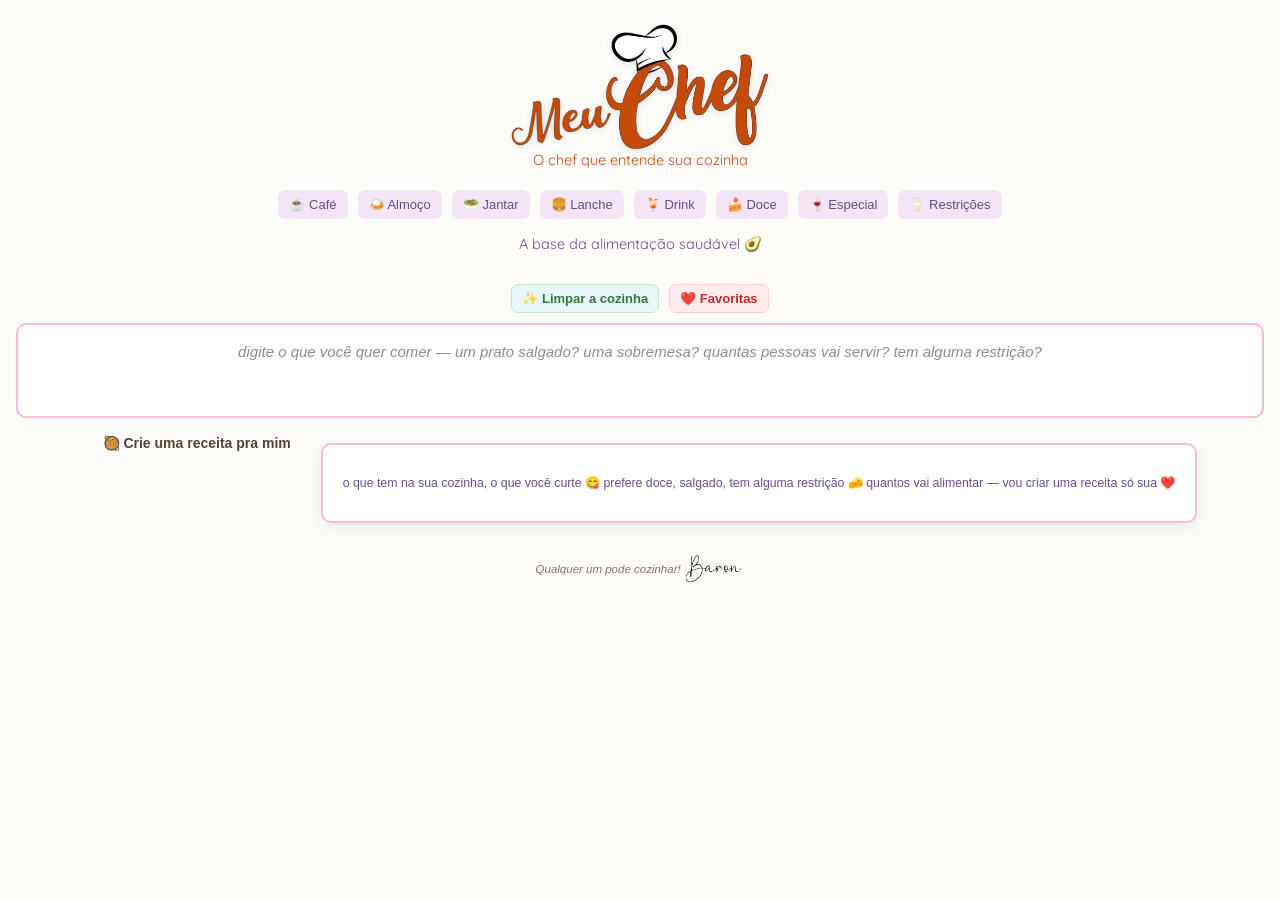
==== index.html @ 27375d2c "Add files via upload" ====
﻿<!DOCTYPE html>
<html lang="pt-BR">
<head>
<meta charset="UTF-8" />
<meta name="viewport" content="width=device-width, initial-scale=1.0, maximum-scale=1.0, user-scalable=no, shrink-to-fit=no">
<meta name="description" content="MeuChef é um aplicativo para gerar receitas personalizadas com base nos ingredientes que você tem em casa.">
<meta name="author" content="José Augusto Baron">
<meta name="mobile-web-app-capable" content="yes">
<title>MeuChef</title>
<link rel="stylesheet" href="css/style.css" />
<link rel="stylesheet" href="components/fontawesome/css/all.min.css">
<link href="https://fonts.googleapis.com/css2?family=Quicksand:wght@400;500;600;700&display=swap" rel="stylesheet">
<link rel="manifest" href="manifest.json">
<meta name="theme-color" content="#f8e2d2">
<meta name="apple-mobile-web-app-capable" content="yes">
<meta name="apple-mobile-web-app-status-bar-style" content="black-translucent">
<meta name="apple-mobile-web-app-title" content="MeuChef">
<link rel="apple-touch-icon" href="imagens/icon-192.png">
</head>

<body>
<!-- Conteúdo principal -->
<div id="app-content" class="container">
<img src="imagens/topo.png" alt="MeuChef Logo" class="logotopo">
<p class="saldavel">
O chef que entende sua cozinha</p>

<div class="tags">
<span class="tag" onclick="adicionarSugestao('café expresso cremoso, pão francês com queijo de minas, presunto e frutas frescas variadas — para 2 pessoas')">☕ Café</span>
<span class="tag" onclick="adicionarSugestao('frango ao molho de mostarda e mel, arroz com alho, batatas assadas e salada fresca de tomates — para 4 pessoas')">🍛 Almoço</span>
<span class="tag" onclick="adicionarSugestao('filé de peixe assado com ervas aromáticas, purê de batata-baroa e legumes grelhados na manteiga — para 2 pessoas')">🥗 Jantar</span>
<span class="tag" onclick="adicionarSugestao('tapioca macia recheada com queijo derretido e tomate seco, servida com suco gelado de abacaxi — para 1 pessoa')">🍔 Lanche</span>
<span class="tag" onclick="adicionarSugestao('caipirinha refrescante de maracujá com hortelã, feita com cachaça artesanal e gelo picado — para 2 pessoas')">🍹 Drink</span>
<span class="tag" onclick="adicionarSugestao('Torta americana de maçã com massa podre crocante e recheio caramelizado com canela — para toda a família')">🍰 Doce</span>
<span class="tag" onclick="adicionarSugestao('medalhão de filé mignon ao molho de vinho com risoto de parmesão cremoso e toque de ervas — jantar especial a dois')">🍷 Especial</span>
<span class="tag" onclick="adicionarSugestao('escondidinho de lentilha temperada com ervas e purê de batata-doce gratinado — sem lactose e sem origem animal')">🥛 Restrições</span>

<p class="alimentacao" style="width: 100%; text-align: center; margin: 8px 0;">
<a href="saude.html" style="text-decoration: none; color: inherit;">A base da alimentação saudável 🥑</a>
</p>
<span class="tag" onclick="refreshApp()" style="cursor: pointer;">✨ Limpar a cozinha</span>
<span class="tag" onclick="mostrarFavoritosComBusca()" style="cursor: pointer;">❤️ Favoritas</span>
<!-- Modal de Favoritos -->
<div id="modalFavoritos" class="modal-favoritos oculto">
<div class="modal-conteudo">

<div class="modal-header">
<h3 style="margin-bottom: 16px;">❤️ Receitas Favoritas</h3>
<div class="botoes-receita">
<button class="botao-padrao" onclick="exportarFavoritosComCategorias()">
<i class="fas fa-file-export"></i> Exportar
</button>
<button class="botao-padrao" onclick="document.getElementById('inputImportar').click()">
<i class="fas fa-file-import"></i> Importar
</button>
<button class="botao-padrao" onclick="fecharModalFavoritos()">
🛒 Cozinha
</button>
</div>
<input type="file" id="inputImportar" accept=".json" onchange="importarFavoritos(event)" style="display: none;">
</div>

<!-- Lista de receitas favoritas -->
<div id="listaTitulosFavoritos" class="lista-titulos"></div>

<!-- Detalhe da receita favorita -->
<div id="receitaCompletaFavorito" class="detalhe-receita oculto">
<div class="botoes-acao-favorito"></div>
<div id="conteudoReceitaFavorito" class="conteudo-receita-favorito"></div>
</div>
</div>
</div>

<div class="input-container">
<textarea
id="userInput" 
placeholder="digite o que você quer comer — um prato salgado? uma sobremesa? quantas pessoas vai servir? tem alguma restrição?"></textarea>
</div>

<div class="botoes-empilhados">
<div class="linha-botao">
<button onclick="gerarReceita(event)">🥘 Crie uma receita pra mim</button>
</div>
</div>

<div id="opcoes" class="opcoes oculto">
<button class="secondary-btn linha-botao" id="btnGerarNova" onclick="gerarOutraReceita()">🥣 Tente algo diferente</button>
</div>

<div id="mensagemAlerta" class="alerta-oculto">✍️ Digite os ingredientes ou tipo de prato</div>

<div id="resultado" class="resultado empty">o que tem na sua cozinha, o que você curte 😋 prefere doce, salgado, tem alguma restrição 🧀 quantos vai alimentar — vou criar uma receita só sua ❤️</div>

<!-- ELEMENTO QUE ESTAVA FALTANDO -->
<div id="imagemInicial" class="assinatura">
    <span onclick="abrirRemy('imagens/remy.mp4')" style="cursor:pointer;">
        Qualquer um pode cozinhar!
    </span>
    <img src="imagens/assbaron.png" alt="baron" class="emoji-img">
</div>

<!-- Tela Remy CORRETA (mantenha apenas esta) -->
<div id="remyTela" style="display:none; align-items:center; justify-content:center; position:fixed; top:0; left:0; width:100%; height:100%; background:black; z-index:9999;">
  <img id="remyImagem" src="" style="display:none; width:100%; height:100%; object-fit:cover; cursor:pointer;">
  <video id="remyVideo" style="display:none; width:100%; height:100%; object-fit:cover; cursor:pointer;" playsinline>
  <source src="" type="video/mp4">
  Seu navegador não suporta vídeos em HTML5.
</video>
</div>

<div id="customModal" class="modal">
<div class="modal-content">
<span class="close-button">&times;</span>
<p id="modalMessage"></p>
</div>
</div>

<script>
document.addEventListener('deviceready', () => {
document.addEventListener('backbutton', (event) => {
// Se o modal de favoritos estiver aberto, fecha ele
const modalFavoritos = document.getElementById('modalFavoritos');
if (modalFavoritos && !modalFavoritos.classList.contains('oculto')) {
event.preventDefault();
fecharModalFavoritos();
return;
}

// Se a receita favorita estiver aberta em detalhe, volta para a lista
const receitaCompleta = document.getElementById('receitaCompletaFavorito');
if (receitaCompleta && !receitaCompleta.classList.contains('oculto')) {
event.preventDefault();
voltarParaListaFavoritos();
return;
}

// Caso contrário, você pode decidir:
// - Sair do app
// - Ou impedir de voltar para saude.html
event.preventDefault(); // Evita voltar para saude.html
// navigator.app.exitApp(); // <- descomente se quiser fechar o app
}, false);
});
</script>

<script>
if ('serviceWorker' in navigator) {
  window.addEventListener('load', () => {
    navigator.serviceWorker.register('./sw.js')  // ← só muda essa linha
      .then(reg => console.log('Service Worker registrado!', reg))
      .catch(err => console.error('Erro ao registrar SW:', err));
  });
}
</script>

<script src="components/config.js"></script>
<script src="components/script.js"></script>
</body>
</html>
---- css/style.css ----
/* Reset e base */
* {
margin: 0;
padding: 0;
box-sizing: border-box;
transition: transform 0.2s ease, box-shadow 0.2s ease, background-color 0.2s ease, border-color 0.2s ease, color 0.2s ease;
}

body, html {
touch-action: pan-y; /* Permite apenas rolagem vertical */
overscroll-behavior-y: contain; /* Evita efeito de "rebatimento" no iOS */
-webkit-text-size-adjust: 100%; /* Evita redimensionamento de texto no iOS */
scroll-behavior: smooth;
}

body {
background: #fefcf9;
font-family: -apple-system, BlinkMacSystemFont, 'Segoe UI', Roboto, sans-serif;
color: #5a4037;
line-height: 1.6;
}

/* Conteúdo principal */
.container {
width: auto;
max-width: none;
margin: 0;
padding: 20px 16px;
background: transparent;
min-height: 100vh;
animation: fadeIn 0.5s ease;
}

@keyframes fadeIn {
from { opacity: 0; transform: translateY(20px); }
to { opacity: 1; transform: translateY(0); }
}

/* Aumentando a especificidade e o tamanho do logo */
body .logotopo {
display: block;
margin: 2px auto 2px auto;
max-width: 260px !important;
height: auto;
filter: drop-shadow(0 2px 3px rgba(0,0,0,0.1));
text-align: center;
}

.saldavel, .alimentacao {
font-family: 'Quicksand', sans-serif;
text-align: center;
font-size: 14.5px;
margin-bottom: 22px !important;
padding-bottom: 0px !important;
line-height: 1 !important;
}

.saldavel {
color: #c64a0a;
}

.alimentacao {
color: #6a4c93;
}

/* Tags de sugestão */
.tags {
display: flex;
justify-content: center;
flex-wrap: wrap;
gap: 10px;
margin-bottom: 24px;
width: 100%;
line-height: 1;
}

.tag {
background: #f3e5f5;
color: #6a4c93;
font-size: 13px;
font-weight: 500;
cursor: pointer;
padding: 6px 10px;
text-decoration: none;
display: inline-block;
line-height: 1.2;
margin: 0;
border-radius: 7px;
user-select: none;
border: 1px solid transparent;
}

.tag:hover {
background: #e1bee7;
color: #4a148c;
transform: translateY(-2px);
border-color: #ce93d8;
}

.tag:active {
transform: translateY(0);
}

/* Adicione esta regra no final do arquivo */
.input-container {
width: 100vw;
margin-left: 0px;
margin-right: 0px;
padding: 0 0px;
}

#userInput {
text-align: center !important;
color: #6d4c41;
width: 100%;
height: 95px !important;
padding: 16px;
font-size: 15px;
border: 2px solid #f8bbd9;
border-radius: 10px;
background: rgba(255, 255, 255, 0.9);
resize: none;
font-family: inherit;
line-height: 1.4;
}

#userInput:focus {
outline: none;
border-color: #f48fb1;
background: rgba(255, 255, 255, 1);
box-shadow: 0 0 0 4px rgba(244, 143, 177, 0.15);
transform: translateY(-2px);
}

#userInput::placeholder {
color: #8d8d8d !important;
font-style: italic;
opacity: 1;
}

/* Botões - estilo minimalista */
button {
background: none;
border: none;
padding: 0;
margin: 0;
color: #5a4037;
font-size: 15px;
font-weight: 500;
cursor: pointer;
text-decoration: none;
display: inline;
min-width: auto;
font-family: inherit;
}

button:hover {
color: #6a4c93;
transform: translateY(-1px);
}

button:active {
transform: translateY(0);
}

.botoes-empilhados {
display: flex;
flex-direction: column;
align-items: center;
gap: 16px;
margin: -5px 0;
text-align: center;
padding: 5px 10px;
font-size: 14px;
border-radius: 5px;
}

.linha-botao {
width: 100%;
text-align: center;
display: flex;
justify-content: center;
margin-top: 0;
margin-bottom: 4px;
}

.linha-botao button {
background: transparent;
border: none;
margin: 0 auto;
cursor: pointer;
display: inline-flex;
align-items: center;
justify-content: center;
gap: 6px;
color: #5a4037;
font-weight: 600;
text-align: center;
white-space: nowrap;
animation: none !important;
padding: 4px 10px;
font-size: 14px;
border-radius: 4px;
}

.botoes-empilhados button, #opcoes button {
font-size: 14px;
}

/* Opções secundárias */
.opcoes {
margin-top: 12px;
text-align: center;
display: flex;
justify-content: center;
width: 100%;
opacity: 0;
transform: translateY(10px);
}

.opcoes.show {
opacity: 1;
transform: translateY(0);
margin-bottom: 18px;
}

.opcoes.oculto {
display: none;
}

/* Animações de loading */
.loading {
opacity: 0.7;
pointer-events: none;
position: relative;
}

.cooking-animation {
display: inline-block;
animation: bounce 1s infinite;
margin-right: 6px;
}

@keyframes spin {
0% { transform: rotate(0deg); }
100% { transform: rotate(360deg); }
}

.spin-animation {
display: inline-block;
animation: spin 1s linear infinite;
margin-right: 6px;
}

@keyframes bounce {
0%, 20%, 50%, 80%, 100% { transform: translateY(0); }
40% { transform: translateY(-6px); }
60% { transform: translateY(-3px); }
}

/* Mensagem de alerta */
#mensagemAlerta {
background-color: #fff3e0;
color: #e65100;
border: 1px solid #ffcc02;
padding: 12px 16px;
margin: 12px 0;
border-radius: 10px;
font-size: 12px !important;
text-align: center;
font-weight: 500;
}

.alerta-oculto {
display: none;
}

.alerta-visivel {
display: block;
}

@keyframes fadeInOut {
0% { opacity: 0; transform: translateY(-10px); }
20%, 80% { opacity: 1; transform: translateY(0); }
100% { opacity: 0; transform: translateY(-10px); }
}

/* Área de resultado */
#resultado {
margin-top: 12px;
position: relative;
animation: slideUp 0.5s ease-out;
min-height: 60px;
font-family: inherit;
}

@keyframes slideUp {
from { opacity: 0; transform: translateY(30px); }
to { opacity: 1; transform: translateY(0); }
}

#resultado.empty {
display: flex;
align-items: center;
justify-content: center;
background: rgba(255, 255, 255, 0.9);
border-radius: 10px;
padding: 20px;
border: 2px solid #f8bbd9;
box-shadow: 0 4px 16px rgba(0,0,0,0.08);
white-space: pre-wrap;
line-height: 1.5;
font-size: 0.77rem !important;
color: #6a4c93;
text-align: center;
min-height: 80px;
}

.recipe-output strong {
font-size: 15px;
color: #5a4037;
display: block;
margin: 20px 0 8px 0;
padding-left: 0;
font-family: 'Quicksand', sans-serif;
}

.recipe-output strong:first-child {
font-size: 16px !important;
color: #6a4c93;
margin-bottom: 16px;
text-align: left;
padding-bottom: 0;
border-bottom: none;
}

/* Elementos da receita */
.recipe-output div {
margin: 8px 0;
}

.ingredient-list {
list-style-type: none;
padding-left: 0;
margin: 12px 0;
}

.ingredient-list li {
position: relative;
padding: 4px 0;
padding-left: 28px;
}

.ingredient-list li:before {
content: none; /* Removed custom bullet */
}

.preparation-steps {
margin: 16px 0;
counter-reset: step-counter;
}

.preparation-steps .step {
position: relative;
padding-left: 30px;
margin-bottom: 12px;
counter-increment: step-counter;
}

.preparation-steps .step::before {
content: none; /* Removed custom numbering */
}

.info-line {
margin: 16px 0;
font-weight: 600;
background: #f3e5f5;
padding: 12px 16px;
border-radius: 10px;
color: #6a4c93;
}

/* Lista de acompanhamentos */
.acompanhamento-list {
list-style: none;
margin: 16px 0;
}

.acompanhamento-list li {
background: #f3e5f5;
padding: 10px 16px;
margin: 6px 0;
border-radius: 12px;
position: relative;
padding-left: 40px;
color: #6a4c93;
font-weight: 500;
}

.acompanhamento-list li:before {
content: "🍎";
position: absolute;
left: 12px;
font-size: 16px;
}

/* Bom apetite - assinatura Baron */
.bom-apetite {
text-align: center;
font-style: italic;
color: #8d6e63;
margin-top: 8px;
padding-top: 10px;
border-top: 1px dashed #d7ccc8;
display: flex;
align-items: center;
justify-content: center;
gap: 10px;
font-size: 11.5px !important;
}

.emoji-img {
height: 30px;
width: auto;
vertical-align: middle;
filter: drop-shadow(0 2px 4px rgba(0,0,0,0.1));
}

/* Imagem inicial */
.imagem-centralizada {
text-align: center;
margin-top: 10px;
}

.imagem-centralizada img {
width: 70px;
max-width: 80%;
height: auto;
display: inline-block;
margin-top: 10px;
opacity: 0.8;
filter: drop-shadow(0 3px 6px rgba(0,0,0,0.1));
}

/* Modal de favoritos */
.modal-favoritos, .detalhe-receita {
position: fixed;
top: 0;
left: 0;
width: 100vw;
height: 100vh;
background: #fefcf9;
display: none;
flex-direction: column;
z-index: 1000;
animation: modalSlideUp 0.3s ease;
margin: 0;
padding: 0;
}

.detalhe-receita {
z-index: 1002;
overflow-y: auto;
}

.modal-favoritos:not(.oculto), .detalhe-receita:not(.oculto) {
display: flex;
}

.modal-favoritos.oculto, .detalhe-receita.oculto {
display: none !important;
}

@keyframes modalSlideUp {
from { opacity: 0; transform: translateY(100px); }
to { opacity: 1; transform: translateY(0); }
}

.modal-header {
display: flex;
flex-direction: column;
align-items: flex-start !important;
text-align: left !important;
padding: 20px 24px;
}

.modal-header button {
background: transparent;
color: #c62828;
border: none;
border-radius: 50%;
font-size: 13px;
font-weight: bold;
padding: 8px 12px 8px 8px;
display: flex;
align-items: center;
justify-content: center;
cursor: pointer;
}

.modal-header h3 {
font-size: 15px;
}

/* Lista de títulos dos favoritos */
.lista-titulos {
font-size: 12px !important;
flex: 1;
overflow-y: auto;
padding: 8px 24px;
list-style-type: none;
}

.lista-titulos div {
margin-bottom: 5px;
}

/* Item individual */
.item-favorito {
background: none;
padding: 2px 0;
margin: 0;
border-radius: 0;
cursor: pointer;
font-weight: 500;
color: #5a4037;
text-align: left;
font-size: 13px !important;
border: none;
border-bottom: 1px solid rgba(248, 187, 217, 0.8);
display: flex;
justify-content: space-between;
align-items: center;
padding-left: 20px !important;
}

.item-favorito:hover {
color: #6a4c93;
transform: translateY(-1px);
background: none;
}

.titulo-favorito {
font-size: 11px !important;
flex: 1;
margin-right: 2px;
}

.btn-apagar {
background: none;
color: #c62828;
padding: 4px 8px;
border-radius: 6px;
font-size: 12px;
font-weight: 600;
border: none;
}

.btn-apagar:hover {
color: #b71c1c;
transform: translateY(-1px);
}

.sem-favoritos {
text-align: center;
color: #8d6e63;
font-style: italic;
padding: 60px 20px;
font-size: 16px;
}

/* Header do modal - ajuste para ficar colado no topo */
.header-receita-favorito {
background: linear-gradient(135deg, #6a4c93, #4a148c);
color: white;
padding: 12px 24px;
display: flex;
justify-content: space-between;
align-items: center;
position: sticky;
top: 0;
z-index: 10;
box-shadow: 0 2px 8px rgba(0,0,0,0.1);
margin: 0;
min-height: auto;
}

.botoes-navegacao-favorito {
display: flex;
gap: 12px;
}

.botoes-navegacao-favorito button, .btn-voltar-lista {
background: rgba(255, 255, 255, 0.2);
color: white;
padding: 10px 16px;
border-radius: 8px;
font-size: 14px;
font-weight: 500;
cursor: pointer;
display: flex;
align-items: center;
gap: 6px;
border: 1px solid rgba(255, 255, 255, 0.2);
}

.botoes-navegacao-favorito button:hover, .btn-voltar-lista:hover {
background: rgba(255, 255, 255, 0.3);
transform: translateY(-1px);
}

/* Botão fechar à direita */
.btn-fechar-modal {
background: rgba(255, 255, 255, 0.2);
color: white;
width: 36px;
height: 36px;
border-radius: 50%;
font-size: 18px;
font-weight: bold;
min-width: auto;
padding: 0;
display: flex;
align-items: center;
justify-content: center;
cursor: pointer;
border: 1px solid rgba(255, 255, 255, 0.2);
}

.btn-fechar-modal:hover {
background: rgba(255, 255, 255, 0.3);
transform: scale(1.05);
}

/* Conteúdo da receita favorita - remove espaçamento superior */
.conteudo-receita-favorito {
color: #6a4c93;
border-top: none;
display: flex;
align-items: flex-start;
justify-content: center;
font-weight: 500;
margin: 0;
padding: 8px 24px 42px 24px;
flex: 1;
background: #fefcf9;
width: 100%;
max-width: 100%;
box-sizing: border-box;
overflow-x: hidden;
}

.conteudo-receita-favorito::after {
content: "";
display: block;
height: 1px;
background: linear-gradient(90deg, transparent, rgba(106, 76, 147, 0.3), transparent);
margin: 24px 0 20px 0;
}

/* Toast personalizado */
.custom-toast {
position: fixed;
bottom: 24px;
left: 50%;
transform: translateX(-50%);
background: linear-gradient(135deg, #6a4c93, #4a148c);
color: white;
padding: 16px 28px;
border-radius: 10px;
font-size: 15px;
font-weight: 500;
z-index: 10000;
box-shadow: 0 6px 20px rgba(106, 76, 147, 0.4);
animation: toastSlideUp 0.3s ease;
}

@keyframes toastSlideUp {
from { opacity: 0; transform: translate(-50%, 100px); }
to { opacity: 1; transform: translate(-50%, 0); }
}

/* Mensagens de erro */
.error {
background: #ffebee;
color: #c62828;
padding: 16px;
border-radius: 12px;
margin-top: 12px;
animation: fadeIn 0.5s ease-in-out;
border: 1px solid #ffcdd2;
font-weight: 500;
}

/* Responsividade */
@media (max-width: 768px) {
.container {
padding: 16px 12px;
}

body .logotopo {
max-width: 250px;
margin-bottom: 12px;
margin-top: 12px;
}

.subtitle {
font-size: 14px;
margin-bottom: 15px;
}

.tags {
gap: 10px 15px;
margin-bottom: 20px;
}

.tag {
font-size: 12px;
padding: 5px 12px;
border-radius: 6px;
}

#userInput {
height: 100px;
}

.botoes-receita, .botoes-acao-favorito {
flex-direction: row;
justify-content: center;
gap: 12px;
margin-top: 0px !important; /* espaco acima receitas favoritas */
margin-bottom: 0px !important;
}

.modal-header {
padding: 20px 24px;
}

.modal-header h3 {
font-size: 15px;
}

.lista-titulos {
padding: 6px 20px;
}

.item-favorito {
padding: 2px 12px;
font-size: 12px !important;
border-radius: 0;
padding-left: 15px;
}

.conteudo-receita-favorito {
padding: 50px 16px;
}

.header-receita-favorito {
padding: 14px 20px;
}

.titulo-receita-favorito {
font-size: 16px;
margin: 0 16px;
}

.btn-voltar-lista, .botoes-navegacao-favorito button {
padding: 8px 12px;
font-size: 13px;
}

.btn-fechar-modal {
width: 32px;
height: 32px;
font-size: 16px;
}

#resultado.empty {
padding: 16px;
font-size: 13px;
min-height: 70px;
}
}

@media (max-width: 480px) {
.container {
padding: 12px 8px;
}

body .logotopo {
max-width: 200px;
}

#userInput {
height: 80px;
padding: 12px;
font-size: 12px;
}

.bom-apetite {
font-size: 11.5px !important;
}

.emoji-img {
height: 35px !important;
}

.item-favorito {
flex-direction: column;
align-items: flex-start;
gap: 8px;
padding: 4px 0;
padding-left: 10px;
}

.btn-apagar {
align-self: flex-end;
}

.modal-categoria-content {
width: 95%;
padding: 20px;
}

.categorias-grid {
grid-template-columns: repeat(auto-fit, minmax(100px, 1fr));
gap: 8px;
}

.categoria-btn {
padding: 10px 6px;
font-size: 11px;
}

.busca-categorias-container {
padding: 15px;
}

#modalFavoritos .modal-conteudo {
max-height: 90vh;
overflow: hidden;
display: flex;
flex-direction: column;
}

#listaTitulosFavoritos {
flex: 1;
overflow: hidden;
display: flex;
flex-direction: column;
}

.oculto {
display: none;
}
}

@media (max-width: 320px) {
.container {
padding: 8px 6px;
}

body .logotopo {
max-width: 180px;
}

.tag {
font-size: 10px;
padding: 4px 8px;
}

.modal-header {
padding: 12px 16px;
}

.lista-titulos {
padding: 4px 16px;
}

.item-favorito {
padding: 1px 0;
font-size: 12px !important;
line-height: 1.2;
padding-left: 8px;
}

.conteudo-receita-favorito {
padding: 20px 16px !important;
}
}

@media (max-width: 360px) {
.modal-categorias-content {
padding: 12px;
width: 95%;
}

.categorias-lista {
grid-template-columns: 1fr;
}

.categoria-item-btn {
font-size: 10px !important;
}
}

/* Scrollbar personalizada */
::-webkit-scrollbar {
width: 8px;
}

::-webkit-scrollbar-track {
background: rgba(244, 143, 177, 0.1);
border-radius: 4px;
}

::-webkit-scrollbar-thumb {
background: rgba(244, 143, 177, 0.4);
border-radius: 4px;
}

::-webkit-scrollbar-thumb:hover {
background: rgba(244, 143, 177, 0.6);
}

/* Estados especiais */
.fade-in {
animation: fadeIn 0.5s ease-in-out;
}

.slide-up {
animation: slideUp 0.4s ease-out;
}

.scale-in {
animation: scaleIn 0.3s ease-out;
}

@keyframes scaleIn {
from { opacity: 0; transform: scale(0.9); }
to { opacity: 1; transform: scale(1); }
}

/* Efeitos de hover nos links */
a {
color: #6a4c93;
text-decoration: none;
}

a:hover {
color: #4a148c;
text-decoration: underline;
}

/* Seleção de texto personalizada */
::selection {
background: rgba(244, 143, 177, 0.3);
color: #4a148c;
}

::-moz-selection {
background: rgba(244, 143, 177, 0.3);
color: #4a148c;
}

/* Foco acessível */
button:focus-visible, .tag:focus-visible, .item-favorito:focus-visible,
*:focus-visible {
outline: 2px solid #6a4c93;
outline-offset: 2px;
border-radius: 4px;
}

*:focus {
outline: none;
}

/* Animação de carregamento alternativa */
.spinner {
display: inline-block;
width: 20px;
height: 20px;
border: 2px solid rgba(106, 76, 147, 0.3);
border-radius: 50%;
border-top-color: #6a4c93;
animation: spin 1s ease-in-out infinite;
}

/* Melhorias de acessibilidade */
.sr-only {
position: absolute;
width: 1px;
height: 1px;
padding: 0;
margin: -1px;
overflow: hidden;
clip: rect(0, 0, 0, 0);
white-space: nowrap;
border: 0;
}

/* Indicador de estado ativo */
.active {
color: #6a4c93;
font-weight: 600;
}

.tag[onclick="refreshApp()"] {
background: #e8f5f9;
color: #2e7d32;
border-color: #c8e6c9;
}

.tag[onclick="refreshApp()"]:hover {
background: #dcedc8;
color: #1b5e20;
border-color: #a5d6a7;
transform: translateY(-2px);
}

.tag[onclick="mostrarFavoritosComBusca()"], .tag[onclick="refreshApp()"] {
font-weight: 600;
}

.tag[onclick="mostrarFavoritosComBusca()"] {
background: #ffebee;
color: #c62828;
border-color: #ffcdd2;
}

.tag[onclick="mostrarFavoritosComBusca()"]:hover {
background: #fce4ec;
color: #ad1457;
border-color: #f8bbd0;
transform: translateY(-2px);
}


/* Estilo da sobreposição para cobrir a tela */
.custom-modal-overlay {
position: fixed;
top: 0;
left: 0;
width: 100%;
height: 100%;
background-color: rgba(0, 0, 0, 0.5);
display: flex;
justify-content: center;
align-items: center;
z-index: 9999;
opacity: 1;
}

/* Estilo para esconder o modal */
.custom-modal-overlay.hide {
opacity: 0;
pointer-events: none;
}

/* Estilo da caixa de mensagem */
.custom-modal-content {
background-color: #ffffff;
color: #333;
padding: 20px 30px;
border-radius: 10px;
box-shadow: 0 4px 6px rgba(0, 0, 0, 0.1);
font-family: 'Arial', sans-serif;
text-align: center;
max-width: 80%;
transform: scale(1);
}

.custom-modal-overlay:not(.hide) .custom-modal-content {
animation: scaleIn 0.3s forwards;
}

.custom-modal-content p {
font-size: 13px !important;
line-height: 1.4;
color: #333;
text-align: center;
}

/* CSS PARA SISTEMA DE BUSCA E CATEGORIAS (CLEAN) */

.modal-categoria-overlay {
position: fixed;
top: 0;
left: 0;
width: 100%;
height: 100%;
background: rgba(0, 0, 0, 0.3); /* tom mais suave */
display: flex;
justify-content: center;
align-items: center;
z-index: 1001;
backdrop-filter: blur(2px);
animation: fadeIn 0.3s ease-in;
}

.modal-categoria-content {
background: #fefcf9; /* mais claro */
padding: 20px 24px;
border-radius: 12px;
box-shadow: 0 4px 12px rgba(0,0,0,0.08);
width: 90%;
max-width: 380px;
text-align: center;
position: relative;
animation: fadeIn 0.2s ease-out;
}

.modal-categoria-content h3 {
margin: 0 0 16px 0;
font-size: 18px;
color: #5a4030;
text-align: center;
padding-bottom: 16px;
font-weight: 600;
}

.modal-categoria-content p {
margin: 8px 0;
color: #5a4030;
font-size: 14px;
}

/* Grid de categorias */
.categorias-grid {
display: grid;
grid-template-columns: repeat(auto-fit, minmax(130px, 1fr));
gap: 12px;
margin: 20px 0;
}

.categoria-btn {
background: #fcfcfc;
border: none;
border-radius: 6px;
padding: 12px 8px;
font-size: 12px;
cursor: pointer;
text-align: center;
color: #5a4030;
}

.categoria-btn:hover {
background: #f0f0f0;
}

.categoria-btn.selected {
background: #ffebee;
color: #5a4030;
font-weight: 600;
}

.categoria-btn.sugerida {
background: #ffcdd2;
color: #5a4030;
font-weight: 600;
}

/* Ações do modal */
.modal-categoria-acoes {
display: flex;
gap: 12px;
justify-content: center;
margin-top: 24px;
}

.btn-confirmar, .btn-cancelar {
padding: 10px 20px;
border: none;
border-radius: 6px;
cursor: pointer;
font-size: 14px;
color: #5a4030;
}

.btn-confirmar {
background: #ffebee;
}

.btn-confirmar:hover {
background: #ffcdd2;
}

.btn-cancelar {
background: #f0f0f0;
}

.btn-cancelar:hover {
background: #e0e0e0;
}

/* Container de busca e categorias no modal de favoritos */
.busca-categorias-container {
background: #f8f8f8;
border-radius: 8px;
padding: 16px;
margin-bottom: 20px;
}

/* --- SEÇÃO ORIGINAL DO CAMPO DE BUSCA E SELETOR "TODAS" --- */
/* Linha que contém o campo de busca e o select de categorias */
.busca-filtro-row {
display: flex;
align-items: center;
gap: 12px;
flex-wrap: nowrap;
width: 100%;
overflow-x: hidden;
}

/* Container do campo de busca - AUMENTADO +70px (era +60px) */
.busca-input-container {
flex: 0 0 calc(50% + 70px);
max-width: calc(50% + 70px);
display: flex;
align-items: center;
}

/* Container do select de categorias - DIMINUÍDO -70px (era -60px) */
.categorias-filtro {
flex: 0 0 calc(50% - 70px);
max-width: calc(50% - 70px);
min-width: 120px;
position: relative;
overflow: visible;
}

/* Campo de busca */
#buscaFavoritos {
width: 100%;
padding: 10px 12px;
border: 1px solid #e0e0e0;
border-radius: 6px;
font-size: 14px;
background: white;
color: #5a4030;
box-sizing: border-box;
}

#buscaFavoritos:focus {
outline: none;
border-color: #ffebee;
box-shadow: 0 0 0 2px rgba(255, 235, 238, 0.3);
}

/* Select de categorias */
.categorias-filtro select {
width: 100%;
padding: 10px 10px; /* Reduzido de 12px para 10px */
border: 1px solid #e0e0e0;
border-radius: 6px;
font-size: 14px;
background: white;
cursor: pointer;
color: #5a4030;
box-sizing: border-box;
}

.categorias-filtro select:focus {
outline: none;
border-color: #ffebee;
box-shadow: 0 0 0 2px rgba(255, 235, 238, 0.3);
}

/* Responsividade para telas pequenas */
@media (max-width: 600px) {
.busca-filtro-row {
flex-direction: column;
gap: 12px;
}

.busca-input-container,
.categorias-filtro {
flex: 1 1 auto;
max-width: 100%;
width: 100%;
}

#buscaFavoritos,
.categorias-filtro select {
width: 100%;
}
}

/* Para telas muito pequenas */
@media (max-width: 480px) {
.busca-filtro-row {
flex-direction: row;
gap: 8px;
}

.busca-input-container {
flex: 1.6; /* Aumentado de 1.5 para 1.6 */
max-width: 48%;
}

.categorias-filtro {
flex: 1;
min-width: 110px; /* Reduzido de 100px para 110px */
max-width: 52%;
}

#buscaFavoritos,
.categorias-filtro select {
padding: 8px 10px;
font-size: 13px;
width: 100%;
}
}

/* Para telas muito pequenas (menos de 360px) */
@media (max-width: 360px) {
.busca-filtro-row {
gap: 6px;
}

.categorias-filtro {
min-width: 100px; /* Reduzido de 90px para 100px */
}

#buscaFavoritos,
.categorias-filtro select {
padding: 6px 8px;
font-size: 12px;
width: 100%;
}
}
/* --- FIM DA SEÇÃO ORIGINAL DO CAMPO DE BUSCA E SELETOR "TODAS" --- */


/* Contador de resultados */
.contador-resultados {
text-align: left;
background: #f8f8f8;
color: #5a4030;
padding: 8px 12px;
border-radius: 6px;
font-size: 14px !important;
margin-bottom: 16px;
display: block;
width: 100%;
box-sizing: border-box;
padding-left: 15px;
}

/* Grupos de categorias */
.categoria-grupo {
margin-bottom: 8px;
background: white;
border-radius: 8px;
overflow: hidden;
}

.categoria-titulo {
background: #f8f8f8;
padding: 4px 8px;
margin: 2px 0;
border-radius: 6px;
border: 1px solid #e0e0e0;
font-size: 13px;
font-weight: 600;
color: #5a4037;
cursor: pointer;
padding-left: 20px;
}

.receitas-categoria {
padding: 8px 0;
}

.receitas-categoria .item-favorito {
margin: 0 16px;
padding: 6px 16px 6px 30px;
border-radius: 6px;
cursor: pointer;
border-left: 2px solid transparent;
color: #5a4030;
padding-left: 10px;
}

.receitas-categoria .item-favorito:hover {
background: #f8f8f8;
}

/* Sem resultados */
.sem-resultados {
text-align: left;
padding: 40px 20px;
color: #a0a0a0;
font-size: 14px;
background: #fcfcfc;
border-radius: 8px;
}

/* Lista de receitas filtradas */
#listaReceitasFiltradas {
max-height: 400px;
overflow-y: auto;
padding-right: 5px;
}

/* Scrollbar personalizada para lista filtrada */
#listaReceitasFiltradas::-webkit-scrollbar {
width: 6px;
}

#listaReceitasFiltradas::-webkit-scrollbar-track {
background: #f1f1f1;
border-radius: 3px;
}

#listaReceitasFiltradas::-webkit-scrollbar-thumb {
background: #cccccc;
border-radius: 3px;
}

#listaReceitasFiltradas::-webkit-scrollbar-thumb:hover {
background: #a0a0a0;
}

.modal-titulo {
font-size: 16px !important;
color: #6a4c93;
margin-bottom: 6px;
font-weight: 600;
}

.modal-subtitulo {
font-size: 14px;
color: #8d6e63;
font-weight: bold;
margin-bottom: 16px;
line-height: 1.4;
}

.modal-instrucao {
font-size: 12px;
color: #bcaaa4;
margin-bottom: 16px;
}

.categorias-grid-novo {
display: grid;
grid-template-columns: repeat(2, 1fr);
gap: 8px;
margin-bottom: 20px;
}

.categoria-btn-novo {
background-color: white;
color: #5a4037;
border: 1px solid #f8bbd9;
padding: 8px 10px;
border-radius: 8px;
font-size: 12px;
cursor: pointer;
font-weight: 500;
}

.categoria-btn-novo.selecionado {
background-color: #f3e5f5;
color: #6a4c93;
border-color: #ce93d8;
font-weight: 600;
}

.categoria-btn-novo:hover {
background-color: #f3e5f5;
transform: translateY(-1px);
}

.modal-botoes-acao {
display: flex;
gap: 10px;
justify-content: center;
}

.btn-confirmar-novo, .btn-cancelar-novo {
padding: 8px 16px;
border-radius: 8px;
font-size: 13px;
font-weight: 600;
cursor: pointer;
border: none;
flex: 1;
max-width: 130px;
}

.btn-confirmar-novo {
background-color: #bcaaa4;
color: white;
}

.btn-confirmar-novo:hover {
background-color: #bcaaa4;
transform: translateY(-1px);
}

.btn-cancelar-novo {
background-color: white;
color: #8d6e63;
border: 1px solid #f8bbd9;
}

.btn-cancelar-novo:hover {
background-color: #f3e5f5;
transform: translateY(-1px);
}

/* Modal de categorias - estilo harmonizado */
.modal-categorias-overlay {
position: fixed;
top: 0;
left: 0;
width: 100%;
height: 100%;
background: rgba(0, 0, 0, 0.3);
display: flex;
justify-content: center;
align-items: center;
z-index: 1001;
}

.modal-categorias-content {
background: #fefcf9;
padding: 16px;
border-radius: 12px;
box-shadow: 0 4px 12px rgba(0, 0, 0, 0.08);
width: 90%;
max-width: 320px;
text-align: center;
position: relative;
animation: fadeIn 0.2s ease-out;
}

.modal-categorias-titulo {
font-size: 14px !important;
color: #6a4c93;
margin-bottom: 8px;
font-weight: 600;
}

.modal-categorias-subtitulo {
font-size: 12px;
color: #8d6e63;
margin-bottom: 12px;
line-height: 1.3;
}

.categorias-lista {
display: grid;
grid-template-columns: repeat(2, 1fr);
gap: 8px;
margin: 12px 0;
}

.categoria-item-btn {
background-color: white;
color: #5a4037;
border: 1px solid #f8bbd9;
padding: 6px 8px;
border-radius: 8px;
font-size: 11px !important;
cursor: pointer;
font-weight: 500;
}

.categoria-item-btn:hover {
background-color: #f3e5f5;
transform: translateY(-1px);
}

.categoria-item-btn.selecionado {
background-color: #f3e5f5;
color: #6a4c93;
border-color: #ce93d8;
font-weight: 600;
}

.modal-categorias-botoes {
display: flex;
gap: 8px;
justify-content: center;
margin-top: 16px;
}

.btn-categorias-confirmar, .btn-categorias-cancelar {
padding: 6px 12px;
border-radius: 8px;
font-size: 12px !important;
font-weight: 600;
cursor: pointer;
border: none;
flex: 1;
max-width: 120px;
}

.btn-categorias-confirmar {
background-color: #bcaaa4;
color: white;
}

.btn-categorias-confirmar:hover {
background-color: #a1887f;
transform: translateY(-1px);
}

.btn-categorias-cancelar {
background-color: white;
color: #8d6e63;
border: 1px solid #f8bbd9;
}

.btn-categorias-cancelar:hover {
background-color: #f3e5f5;
transform: translateY(-1px);
}

/* Botões de ação - Estilo unificado */
.btn-compartilhar, .btn-salvar, .botoes-acao-favorito button, .botoes-receita button,
.modal-header .botoes-receita button {
background: rgba(244, 143, 177, 0.1);
color: #880e4f;
padding: 7px 12px;
font-size: 11.5px !important;
font-weight: 600;
cursor: pointer;
border-radius: 5.5px;
border: 1px solid rgba(244, 143, 177, 0.3);
display: inline-flex;
align-items: center;
gap: 4.5px;
margin: 0;
text-decoration: none;
box-shadow: 0 1px 2px rgba(0,0,0,0.05);
}

.btn-compartilhar:hover, .btn-salvar:hover, .botoes-acao-favorito button:hover, .botoes-receita button:hover,
.modal-header .botoes-receita button:hover {
background: rgba(244, 143, 177, 0.2);
color: #4a148c;
transform: translateY(-1px);
border-color: #f48fb1;
box-shadow: 0 2px 4px rgba(0,0,0,0.1);
}

.btn-compartilhar:active, .btn-salvar:active, .botoes-acao-favorito button:active, .botoes-receita button:active {
transform: translateY(0);
box-shadow: none;
}

/* Container dos botões */
.botoes-receita, .botoes-acao-favorito {
display: flex;
flex-wrap: wrap;
gap: 6px;
margin: 10px 0 20px 0;
padding: 0;
justify-content: flex-start !important;
text-align: left !important;
}

.modal-header .botoes-receita {
margin-top: 0;
margin-bottom: 16px;
justify-content: flex-start !important;
text-align: left !important;
display: flex;
gap: 8px;
margin: 0;
padding: 0;
}

.back-button-floating {
position: fixed;
top: 20px;
left: 20px;
z-index: 1000;
background-color: #ffffff;
padding: 10px;
border-radius: 5px;
box-shadow: 0 2px 5px rgba(0, 0, 0, 0.2);
}

/* Estilo para o modal (por padrão fica oculto) */
.modal {
display: none;
position: fixed;
z-index: 10;
left: 0;
top: 0;
width: 100%;
height: 100%;
overflow: auto;
background-color: rgba(0, 0, 0, 0.7);
}

/* Conteúdo do modal */
.modal-content {
background-color: #fefefe;
margin: 15% auto;
padding: 20px;
border: 1px solid #888;
width: 80%;
max-width: 500px;
border-radius: 8px;
position: relative;
text-align: center;
}

/* Botão de fechar */
.close-button {
color: #aaa;
float: right;
font-size: 28px;
font-weight: bold;
cursor: pointer;
}

.close-button:hover, .close-button:focus {
color: black;
text-decoration: none;
cursor: pointer;
}

/* NOVAS CLASSES PARA FORMATAÇÃO DE RECEITAS */
.ingredients-list div, .preparation-steps .step, .acompanhamento-list div {
margin-bottom: 5px;
line-height: 1.4;
}

/* Estilos adicionais para melhor formatação */
.ingredients-list {
margin: 12px 0;
}

.preparation-steps {
margin: 16px 0;
}

.acompanhamento-list {
margin: 16px 0;
}

.resultado {
display: block;
margin: 10px 0;
}

/* ESTILOS UNIFICADOS PARA RECEITAS (IA E FAVORITOS) */
.btn-compartilhar {
background: #f3e5f5;
border: 1px solid #ce93d8;
color: #6a4c93;
border-radius: 8px;
padding: 5px 10px !important;
font-size: 13px !important;
font-weight: 600;
display: inline-flex;
align-items: center;
gap: 6px;
margin: 0;
cursor: pointer;
}

.btn-compartilhar:hover {
background: #e1bee7;
transform: translateY(-1px);
box-shadow: 0 2px 6px rgba(106, 76, 147, 0.2);
}

.ingredient, .step {
margin: 8px 0;
padding-left: 0;
}

/* AJUSTES ESPECÍFICOS PARA FAVORITOS */
#conteudoReceitaFavorito {
padding: 15px 10px;
}

.botoes-acao-favorito button {
background: #f3e5f5;
border: 1px solid #ce93d8;
color: #6a4c93;
padding: 8px 16px;
border-radius: 8px;
font-size: 14px;
font-weight: 600;
cursor: pointer;
}

.botoes-acao-favorito button:hover {
background: #e1bee7;
transform: translateY(-1px);
}

.titulo-receita-favorito {
font-size: 18px;
font-weight: 600;
flex: 1;
text-align: center;
margin: 0 24px;
white-space: nowrap;
overflow: hidden;
text-overflow: ellipsis;
}

.recipe-box {
border-top: 2px dashed rgba(106, 76, 147, 0.3);
background: #fefcf9;
border-radius: 12px;
padding: 15px;
margin: 0;
}

.recipe-output {
font-size: 13px;
line-height: 1.6;
color: #5a4037;
}

.assinatura {
text-align: center;
font-style: italic;
color: #8d6e63;
margin-top: 1px;
padding-top: 10px;
font-size: 11.5px !important;
line-height: 1.4;
font-weight: 500;
}

.assinatura span, .emoji-img {
display: inline-block;
vertical-align: middle;
margin: 0;
}

#remyTela {
display: none;
position: fixed;
z-index: 9999;
top: 0;
left: 0;
width: 100vw;
height: 100vh;
background: black;
justify-content: center;
align-items: center;
}

#remyTela img {
width: 100%;
height: 100%;
object-fit: cover; /* cobre a tela toda */
cursor: pointer;   /* mostra que dá pra fechar */
}

.botao-padrao {
display: flex;
align-items: center;
justify-content: center;
gap: 8px; /* Espaço entre o ícone e o texto */
background-color: #f7f7f7;
color: #333;
padding: 10px 15px;
border: 1px solid #ddd;
border-radius: 8px;
text-decoration: none;
font-size: 14.5px;
font-weight: bold;
cursor: pointer;
transition: background-color 0.3s, transform 0.1s;
}

.botao-padrao:hover {
background-color: #eee;
}

.botao-padrao:active {
transform: scale(0.98);
}

.botao-excluir {
display: flex;
align-items: center;
justify-content: center;
gap: 8px; /* Espaço entre o ícone e o texto */
background-color: #ffc3c3 !important;
color: #333;
padding: 10px 15px;
border: 1px solid #ddd;
border-radius: 8px;
text-decoration: none;
font-size: 14.5px;
font-weight: bold;
cursor: pointer;
transition: background-color 0.3s, transform 0.1s;
}

.botao-excluir:hover {
background-color: #ffc3c3 !important;
}

.botao-excluir:active {
transform: scale(0.98);
}

.btn-excluir-confirmar {
background: #ffc3c3;
color: #5a4037;
border: 1px solid #c53030;
padding: 12px 20px;
border-radius: 8px;
font-weight: 600;
cursor: pointer;
transition: all 0.2s ease;
font-size: 14px;
}

.btn-excluir-confirmar:hover {
background: #ffc3c3;
transform: translateY(-1px);
box-shadow: 0 4px 8px rgba(197, 48, 48, 0.3);
}

.titulo-receita-exclusao {
font-weight: 700 !important;
display: inline-block;
}

.modal-botoes-duplos {
display: grid;
grid-template-columns: 1fr 1fr;
gap: 10px;
margin-top: 20px;
}
#remyVideo {
  background: black; /* evita mostrar qualquer overlay */
}
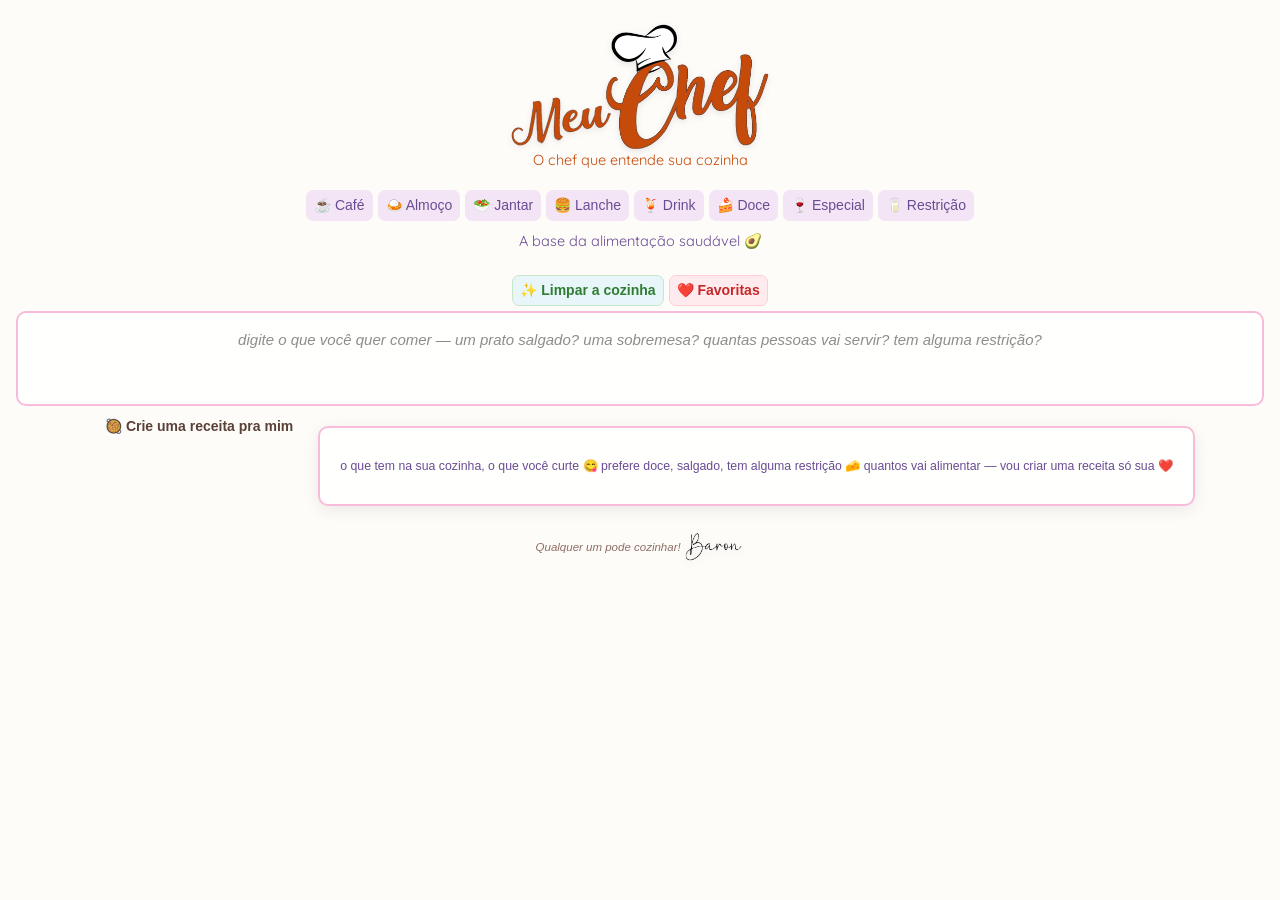
==== commit 7016ceb6: "Update index.html" ====
--- a/index.html
+++ b/index.html
@@ -2,7 +2,7 @@
 <html lang="pt-BR">
 <head>
 <meta charset="UTF-8" />
-<meta name="viewport" content="width=device-width, initial-scale=1.0, maximum-scale=1.0, user-scalable=no, shrink-to-fit=no">
+<meta name="viewport" content="width=device-width, initial-scale=1.0, user-scalable=no">
 <meta name="description" content="MeuChef é um aplicativo para gerar receitas personalizadas com base nos ingredientes que você tem em casa.">
 <meta name="author" content="José Augusto Baron">
 <meta name="mobile-web-app-capable" content="yes">
@@ -33,7 +33,7 @@
 <span class="tag" onclick="adicionarSugestao('caipirinha refrescante de maracujá com hortelã, feita com cachaça artesanal e gelo picado — para 2 pessoas')">🍹 Drink</span>
 <span class="tag" onclick="adicionarSugestao('Torta americana de maçã com massa podre crocante e recheio caramelizado com canela — para toda a família')">🍰 Doce</span>
 <span class="tag" onclick="adicionarSugestao('medalhão de filé mignon ao molho de vinho com risoto de parmesão cremoso e toque de ervas — jantar especial a dois')">🍷 Especial</span>
-<span class="tag" onclick="adicionarSugestao('escondidinho de lentilha temperada com ervas e purê de batata-doce gratinado — sem lactose e sem origem animal')">🥛 Restrições</span>
+<span class="tag" onclick="adicionarSugestao('escondidinho de lentilha temperada com ervas e purê de batata-doce gratinado — sem lactose e sem origem animal')">🥛 Restrição</span>
 
 <p class="alimentacao" style="width: 100%; text-align: center; margin: 8px 0;">
 <a href="saude.html" style="text-decoration: none; color: inherit;">A base da alimentação saudável 🥑</a>
@@ -116,6 +116,45 @@
 </div>
 
 <script>
+// ====================== PULL-TO-REFRESH (sem scroll normal) ======================
+let pullStartY = 0;
+let isPulling = false;
+
+document.addEventListener('touchstart', (e) => {
+    // Só ativa o pull se estiver no TOPO da página
+    if (document.querySelector('.container').scrollTop === 0) {
+        pullStartY = e.touches[0].clientY;
+        isPulling = true;
+    }
+});
+
+document.addEventListener('touchmove', (e) => {
+    if (isPulling && document.querySelector('.container').scrollTop === 0) {
+        const currentY = e.touches[0].clientY;
+        const pullDistance = currentY - pullStartY;
+        
+        // Se puxou para baixo (pullDistance > 0), NÃO deixa a tela rolar
+        if (pullDistance > 0) {
+            e.preventDefault();
+        }
+    }
+});
+
+document.addEventListener('touchend', (e) => {
+    if (isPulling && document.querySelector('.container').scrollTop === 0) {
+        const pullEndY = e.changedTouches[0].clientY;
+        const pullDistance = pullEndY - pullStartY;
+        
+        if (pullDistance > 80) {
+            window.location.reload(true);
+        }
+    }
+    isPulling = false;
+    pullStartY = 0;
+});
+</script>
+
+<script>
 document.addEventListener('deviceready', () => {
 document.addEventListener('backbutton', (event) => {
 // Se o modal de favoritos estiver aberto, fecha ele
--- a/css/style.css
+++ b/css/style.css
@@ -68,7 +68,7 @@
 display: flex;
 justify-content: center;
 flex-wrap: wrap;
-gap: 10px;
+gap: 5px;
 margin-bottom: 24px;
 width: 100%;
 line-height: 1;
@@ -77,10 +77,10 @@
 .tag {
 background: #f3e5f5;
 color: #6a4c93;
-font-size: 13px;
+font-size: 14px;
 font-weight: 500;
 cursor: pointer;
-padding: 6px 10px;
+padding: 6px 7px;
 text-decoration: none;
 display: inline-block;
 line-height: 1.2;
@@ -88,13 +88,6 @@
 border-radius: 7px;
 user-select: none;
 border: 1px solid transparent;
-}
-
-.tag:hover {
-background: #e1bee7;
-color: #4a148c;
-transform: translateY(-2px);
-border-color: #ce93d8;
 }
 
 .tag:active {
@@ -709,17 +702,6 @@
 margin-bottom: 15px;
 }
 
-.tags {
-gap: 10px 15px;
-margin-bottom: 20px;
-}
-
-.tag {
-font-size: 12px;
-padding: 5px 12px;
-border-radius: 6px;
-}
-
 #userInput {
 height: 100px;
 }
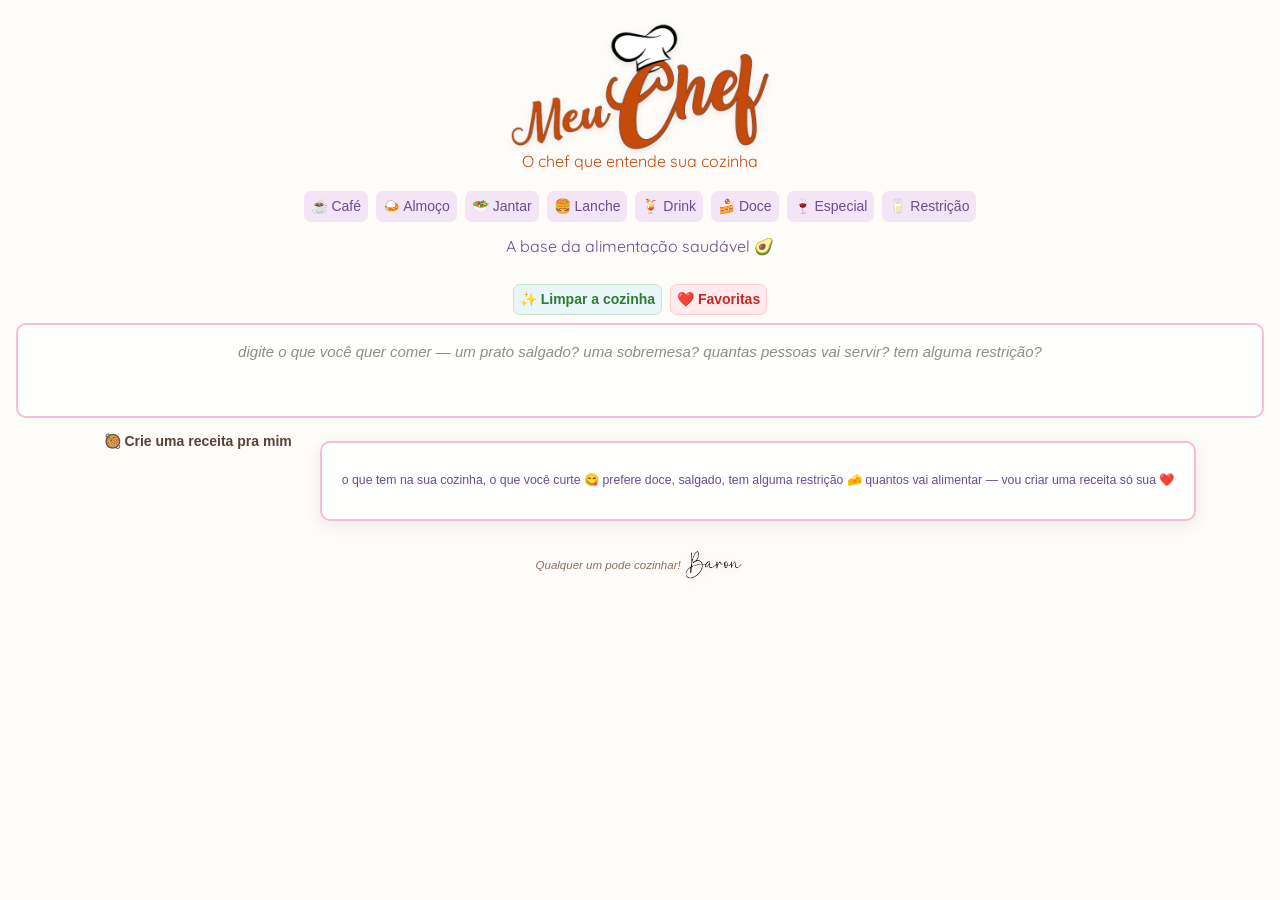
==== commit 30d6ee4c: "Update index.html" ====
--- a/index.html
+++ b/index.html
@@ -1,4 +1,4 @@
-﻿<!DOCTYPE html>
+<!DOCTYPE html>
 <html lang="pt-BR">
 <head>
 <meta charset="UTF-8" />
@@ -57,7 +57,7 @@
 🛒 Cozinha
 </button>
 </div>
-<input type="file" id="inputImportar" accept=".json" onchange="importarFavoritos(event)" style="display: none;">
+<input type="file" id="inputImportar" accept=".json" style="position:absolute;width:1px;height:1px;opacity:0;overflow:hidden;pointer-events:none;">
 </div>
 
 <!-- Lista de receitas favoritas -->
--- a/css/style.css
+++ b/css/style.css
@@ -49,7 +49,7 @@
 .saldavel, .alimentacao {
 font-family: 'Quicksand', sans-serif;
 text-align: center;
-font-size: 14.5px;
+font-size: 16px;
 margin-bottom: 22px !important;
 padding-bottom: 0px !important;
 line-height: 1 !important;
@@ -68,7 +68,7 @@
 display: flex;
 justify-content: center;
 flex-wrap: wrap;
-gap: 5px;
+gap: 8px;
 margin-bottom: 24px;
 width: 100%;
 line-height: 1;
@@ -80,7 +80,7 @@
 font-size: 14px;
 font-weight: 500;
 cursor: pointer;
-padding: 6px 7px;
+padding: 6px 6px;
 text-decoration: none;
 display: inline-block;
 line-height: 1.2;
@@ -1925,3 +1925,40 @@
 #remyVideo {
   background: black; /* evita mostrar qualquer overlay */
 }
+
+/* FIX: Remove flash do fundo quando o vídeo está abrindo */
+#remyTela {
+    display: none;
+    position: fixed;
+    z-index: 9999;
+    top: 0;
+    left: 0;
+    width: 100vw;
+    height: 100vh;
+    background: black;
+    justify-content: center;
+    align-items: center;
+}
+
+/* Garante que o conteúdo dentro da tela Remy ocupe tudo imediatamente */
+#remyTela img,
+#remyTela video {
+    position: absolute;
+    top: 0;
+    left: 0;
+    width: 100%;
+    height: 100%;
+    object-fit: cover;
+    cursor: pointer;
+}
+
+/* Esconde qualquer conteúdo de fundo enquanto o overlay está ativo */
+#remyTela.active {
+    display: flex;
+}
+
+/* Garante que o video seja o primeiro elemento visível */
+#remyTela video {
+    background: black;
+    z-index: 1;
+}
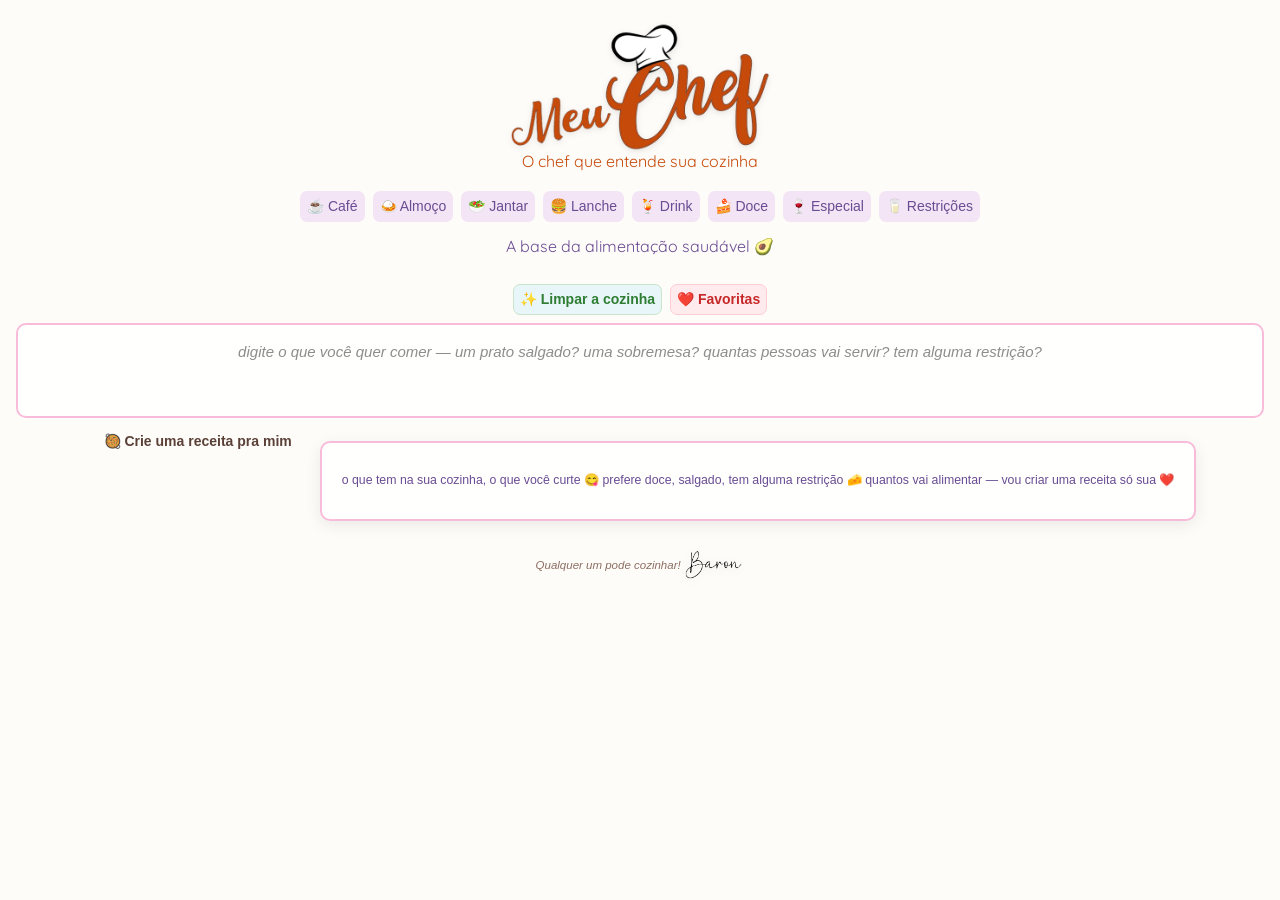
==== commit 81244be9: "Update index.html" ====
--- a/index.html
+++ b/index.html
@@ -2,7 +2,7 @@
 <html lang="pt-BR">
 <head>
 <meta charset="UTF-8" />
-<meta name="viewport" content="width=device-width, initial-scale=1.0, user-scalable=no">
+<meta name="viewport" content="width=device-width, initial-scale=1.0, maximum-scale=1.0, user-scalable=no, shrink-to-fit=no">
 <meta name="description" content="MeuChef é um aplicativo para gerar receitas personalizadas com base nos ingredientes que você tem em casa.">
 <meta name="author" content="José Augusto Baron">
 <meta name="mobile-web-app-capable" content="yes">
@@ -33,7 +33,7 @@
 <span class="tag" onclick="adicionarSugestao('caipirinha refrescante de maracujá com hortelã, feita com cachaça artesanal e gelo picado — para 2 pessoas')">🍹 Drink</span>
 <span class="tag" onclick="adicionarSugestao('Torta americana de maçã com massa podre crocante e recheio caramelizado com canela — para toda a família')">🍰 Doce</span>
 <span class="tag" onclick="adicionarSugestao('medalhão de filé mignon ao molho de vinho com risoto de parmesão cremoso e toque de ervas — jantar especial a dois')">🍷 Especial</span>
-<span class="tag" onclick="adicionarSugestao('escondidinho de lentilha temperada com ervas e purê de batata-doce gratinado — sem lactose e sem origem animal')">🥛 Restrição</span>
+<span class="tag" onclick="adicionarSugestao('escondidinho de lentilha temperada com ervas e purê de batata-doce gratinado — sem lactose e sem origem animal')">🥛 Restrições</span>
 
 <p class="alimentacao" style="width: 100%; text-align: center; margin: 8px 0;">
 <a href="saude.html" style="text-decoration: none; color: inherit;">A base da alimentação saudável 🥑</a>
@@ -57,7 +57,7 @@
 🛒 Cozinha
 </button>
 </div>
-<input type="file" id="inputImportar" accept=".json" style="position:absolute;width:1px;height:1px;opacity:0;overflow:hidden;pointer-events:none;">
+<input type="file" id="inputImportar" accept=".json" onchange="importarFavoritos(event)" style="display: none;">
 </div>
 
 <!-- Lista de receitas favoritas -->
@@ -116,45 +116,6 @@
 </div>
 
 <script>
-// ====================== PULL-TO-REFRESH (sem scroll normal) ======================
-let pullStartY = 0;
-let isPulling = false;
-
-document.addEventListener('touchstart', (e) => {
-    // Só ativa o pull se estiver no TOPO da página
-    if (document.querySelector('.container').scrollTop === 0) {
-        pullStartY = e.touches[0].clientY;
-        isPulling = true;
-    }
-});
-
-document.addEventListener('touchmove', (e) => {
-    if (isPulling && document.querySelector('.container').scrollTop === 0) {
-        const currentY = e.touches[0].clientY;
-        const pullDistance = currentY - pullStartY;
-        
-        // Se puxou para baixo (pullDistance > 0), NÃO deixa a tela rolar
-        if (pullDistance > 0) {
-            e.preventDefault();
-        }
-    }
-});
-
-document.addEventListener('touchend', (e) => {
-    if (isPulling && document.querySelector('.container').scrollTop === 0) {
-        const pullEndY = e.changedTouches[0].clientY;
-        const pullDistance = pullEndY - pullStartY;
-        
-        if (pullDistance > 80) {
-            window.location.reload(true);
-        }
-    }
-    isPulling = false;
-    pullStartY = 0;
-});
-</script>
-
-<script>
 document.addEventListener('deviceready', () => {
 document.addEventListener('backbutton', (event) => {
 // Se o modal de favoritos estiver aberto, fecha ele
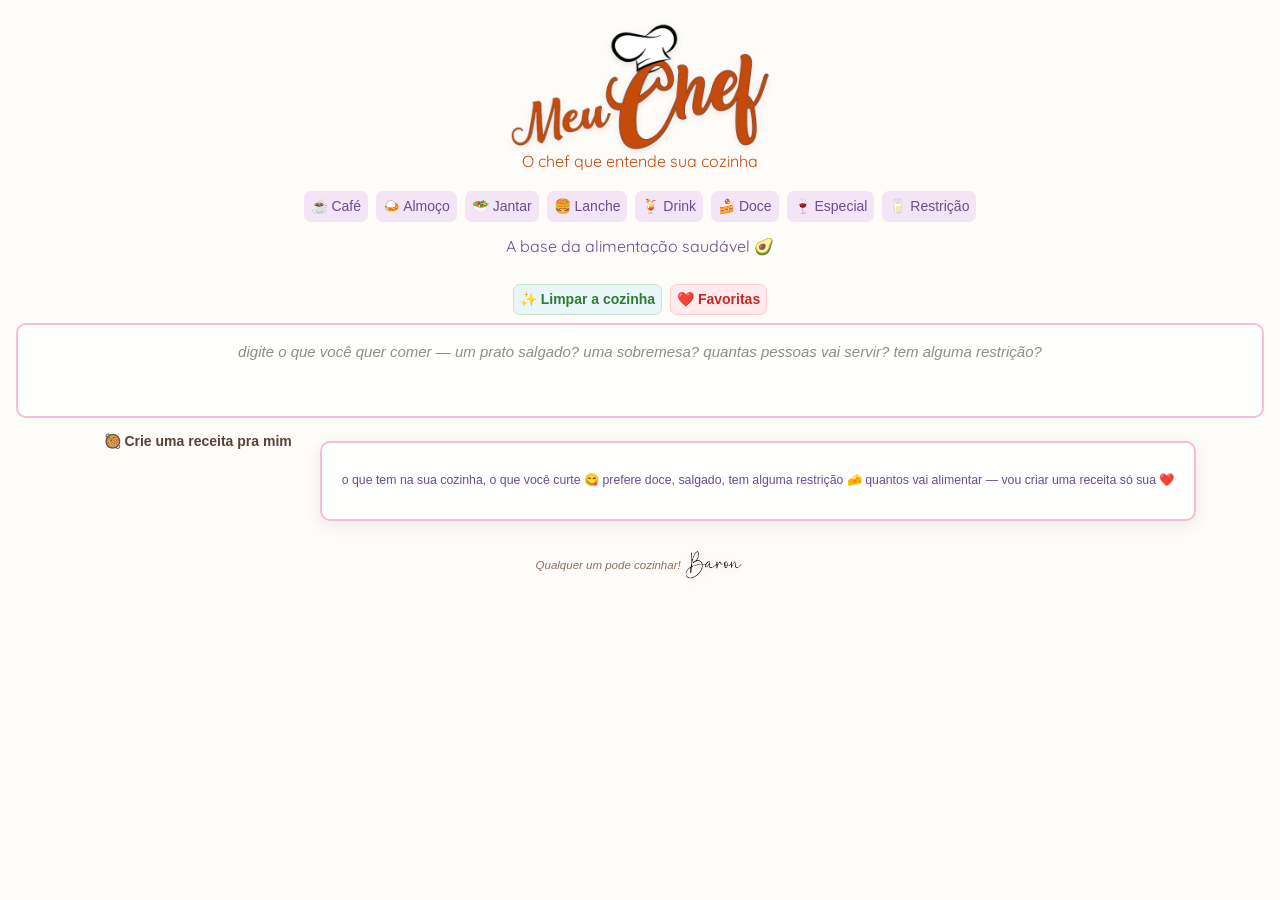
==== commit 6cbe5ede: "Add files via upload" ====
--- a/index.html
+++ b/index.html
@@ -1,8 +1,8 @@
-<!DOCTYPE html>
+﻿<!DOCTYPE html>
 <html lang="pt-BR">
 <head>
 <meta charset="UTF-8" />
-<meta name="viewport" content="width=device-width, initial-scale=1.0, maximum-scale=1.0, user-scalable=no, shrink-to-fit=no">
+<meta name="viewport" content="width=device-width, initial-scale=1.0, user-scalable=no">
 <meta name="description" content="MeuChef é um aplicativo para gerar receitas personalizadas com base nos ingredientes que você tem em casa.">
 <meta name="author" content="José Augusto Baron">
 <meta name="mobile-web-app-capable" content="yes">
@@ -33,7 +33,7 @@
 <span class="tag" onclick="adicionarSugestao('caipirinha refrescante de maracujá com hortelã, feita com cachaça artesanal e gelo picado — para 2 pessoas')">🍹 Drink</span>
 <span class="tag" onclick="adicionarSugestao('Torta americana de maçã com massa podre crocante e recheio caramelizado com canela — para toda a família')">🍰 Doce</span>
 <span class="tag" onclick="adicionarSugestao('medalhão de filé mignon ao molho de vinho com risoto de parmesão cremoso e toque de ervas — jantar especial a dois')">🍷 Especial</span>
-<span class="tag" onclick="adicionarSugestao('escondidinho de lentilha temperada com ervas e purê de batata-doce gratinado — sem lactose e sem origem animal')">🥛 Restrições</span>
+<span class="tag" onclick="adicionarSugestao('escondidinho de lentilha temperada com ervas e purê de batata-doce gratinado — sem lactose e sem origem animal')">🥛 Restrição</span>
 
 <p class="alimentacao" style="width: 100%; text-align: center; margin: 8px 0;">
 <a href="saude.html" style="text-decoration: none; color: inherit;">A base da alimentação saudável 🥑</a>
@@ -116,6 +116,45 @@
 </div>
 
 <script>
+// ====================== PULL-TO-REFRESH (sem scroll normal) ======================
+let pullStartY = 0;
+let isPulling = false;
+
+document.addEventListener('touchstart', (e) => {
+    // Só ativa o pull se estiver no TOPO da página
+    if (document.querySelector('.container').scrollTop === 0) {
+        pullStartY = e.touches[0].clientY;
+        isPulling = true;
+    }
+});
+
+document.addEventListener('touchmove', (e) => {
+    if (isPulling && document.querySelector('.container').scrollTop === 0) {
+        const currentY = e.touches[0].clientY;
+        const pullDistance = currentY - pullStartY;
+        
+        // Se puxou para baixo (pullDistance > 0), NÃO deixa a tela rolar
+        if (pullDistance > 0) {
+            e.preventDefault();
+        }
+    }
+});
+
+document.addEventListener('touchend', (e) => {
+    if (isPulling && document.querySelector('.container').scrollTop === 0) {
+        const pullEndY = e.changedTouches[0].clientY;
+        const pullDistance = pullEndY - pullStartY;
+        
+        if (pullDistance > 80) {
+            window.location.reload(true);
+        }
+    }
+    isPulling = false;
+    pullStartY = 0;
+});
+</script>
+
+<script>
 document.addEventListener('deviceready', () => {
 document.addEventListener('backbutton', (event) => {
 // Se o modal de favoritos estiver aberto, fecha ele
